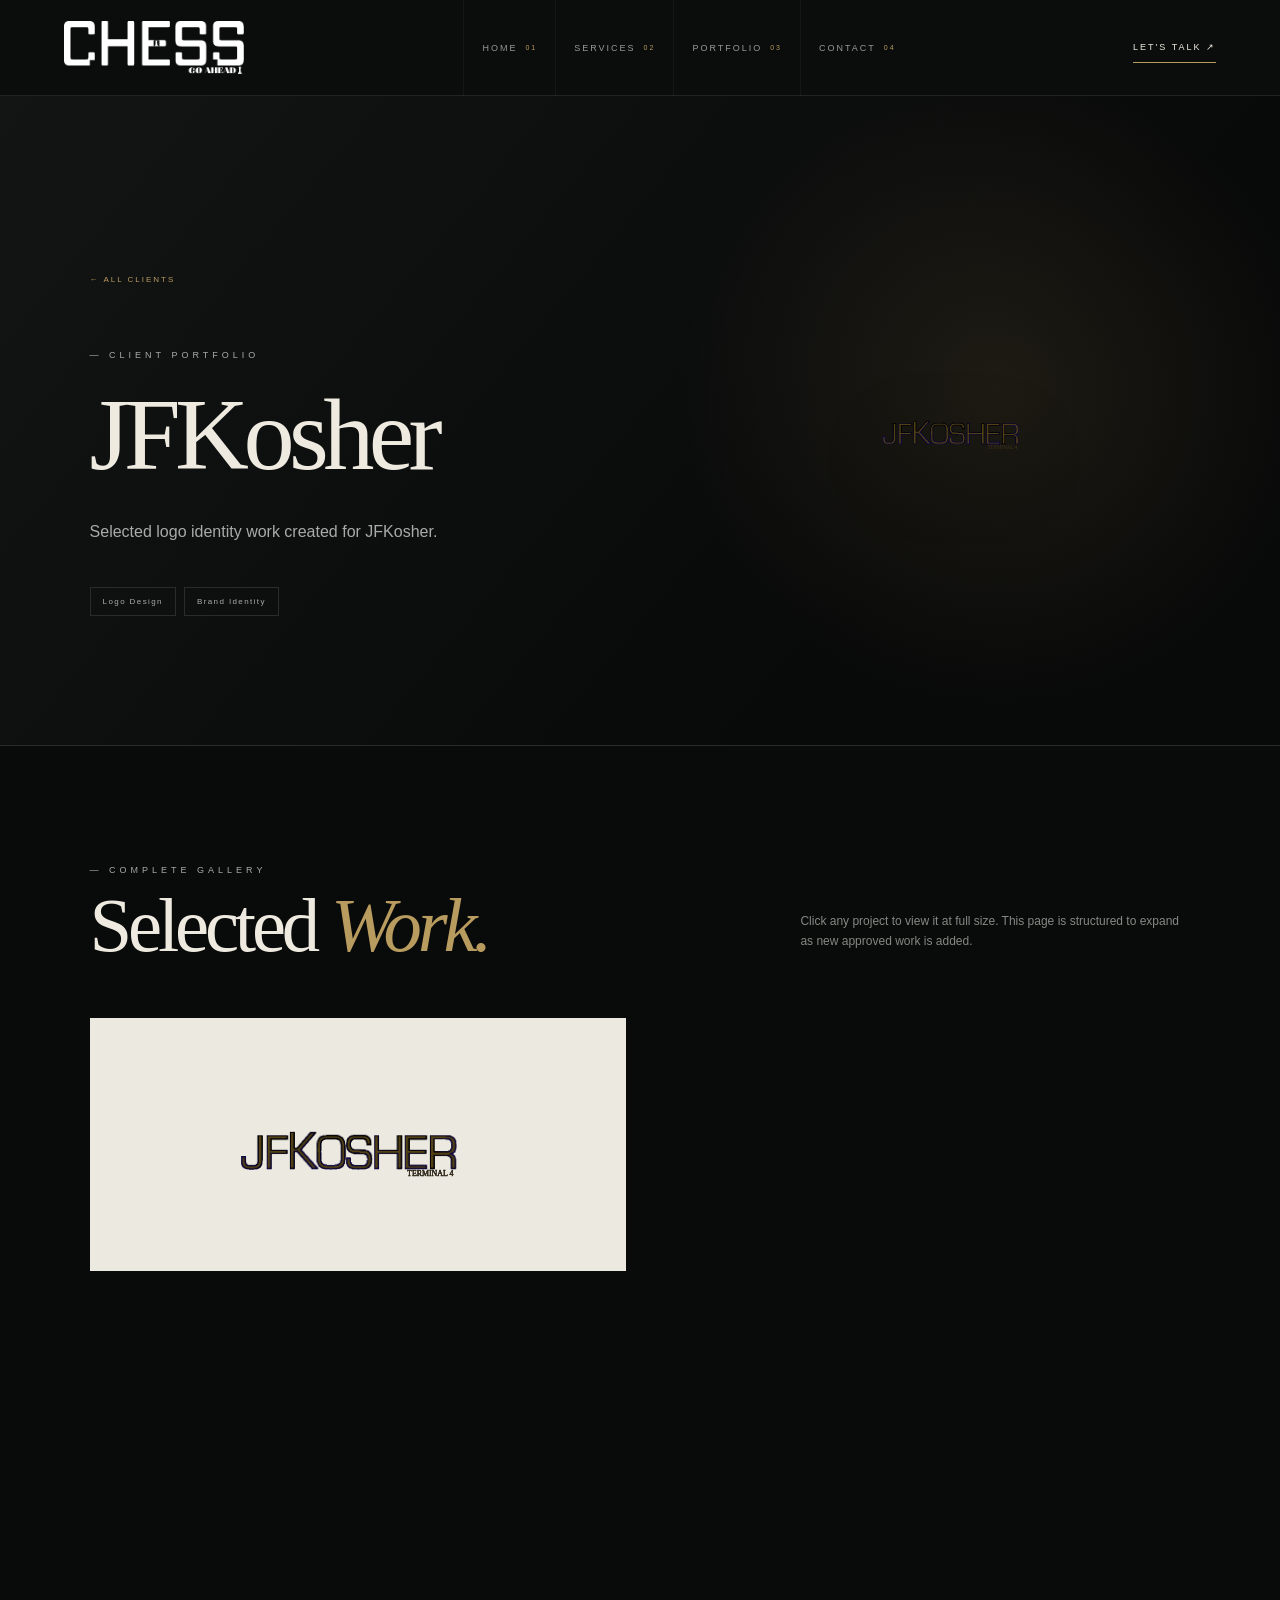
==== jfkosher.html @ d2a544d3 "Create JFKosher portfolio" ====
<!doctype html><html lang="en" dir="ltr"><head><meta charset="utf-8"><meta name="viewport" content="width=device-width,initial-scale=1"><title>JFKosher Portfolio — ChessMedia</title><meta name="description" content="Selected JFKosher design work by ChessMedia."><link rel="canonical" href="https://chessmedia.us/jfkosher.html"><meta property="og:title" content="JFKosher Portfolio — ChessMedia"><meta property="og:description" content="Selected client work by ChessMedia."><meta property="og:type" content="website"><meta property="og:url" content="https://chessmedia.us/jfkosher.html"><link rel="stylesheet" href="styles.css?v=20260721-clients1"><script type="application/ld+json">{"@context":"https://schema.org","@type":"CollectionPage","name":"JFKosher Portfolio","url":"https://chessmedia.us/jfkosher.html","isPartOf":{"@type":"WebSite","name":"ChessMedia","url":"https://chessmedia.us/"}}</script></head><body class="clientPage"><main><header><a class="logo logoImage" href="index.html" aria-label="ChessMedia home"><img src="chess%20logo.png" alt="ChessMedia"></a><nav aria-label="Main navigation"><a href="index.html">Home<small>01</small></a><a href="index.html#services">Services<small>02</small></a><a href="index.html#portfolio">Portfolio<small>03</small></a><a href="index.html#contact">Contact<small>04</small></a></nav><a class="talk" href="index.html#contact">LET'S TALK ↗</a></header><section class="clientHero"><div class="clientIntro"><a class="clientBack" href="index.html#trusted-title">← ALL CLIENTS</a><p class="eyebrow">— CLIENT PORTFOLIO</p><h1>JFKosher</h1><p>Selected logo identity work created for JFKosher.</p><div class="clientTags"><span>Logo Design</span><span>Brand Identity</span></div></div><div class="clientMark"><img src="jfkosher-logo.svg" alt="JFKosher logo"></div></section><section class="clientGallery" id="projects"><div class="clientGalleryHead"><div><p class="eyebrow">— COMPLETE GALLERY</p><h2>Selected <em>Work.</em></h2></div><p>Click any project to view it at full size. This page is structured to expand as new approved work is added.</p></div><div class="mediaGrid"><figure class="mediaCard logoOnly" tabindex="0" role="button" data-lightbox="jfkosher-logo.svg" data-caption="JFKosher — Logo Design"><img src="jfkosher-logo.svg" alt="JFKosher logo"><figcaption><span>Brand Mark</span><span>LOGO DESIGN</span></figcaption></figure></div></section><dialog class="mediaLightbox" aria-label="Project preview"><button class="lightboxClose" type="button" aria-label="Close preview">×</button><img src="" alt=""></dialog><footer><a class="logo logoImage" href="index.html"><img src="chess%20logo.png" alt="ChessMedia"></a><p>© 2026 CHESSMEDIA.</p><a href="index.html#contact">START A PROJECT ↗</a></footer></main><script src="script.js?v=20260721-clients1"></script></body></html>
---- styles.css ----
:root{--bg:#090a0a;--panel:#101212;--line:#2a2c2a;--text:#eeeae0;--muted:#858883;--gold:#b89b5e}*{box-sizing:border-box}html{scroll-behavior:smooth}body{margin:0;background:var(--bg);color:var(--text);font-family:Arial,sans-serif}a{color:inherit;text-decoration:none}header{height:96px;position:absolute;z-index:5;inset:0 0 auto;display:flex;align-items:center;justify-content:space-between;padding:0 5vw;border-bottom:1px solid #ffffff18}.logo{display:flex;align-items:center;gap:12px;font-size:11px;letter-spacing:4px;line-height:1.05}.logo b{font-size:32px;color:var(--gold)}header nav{display:flex;height:100%}header nav a{display:flex;align-items:center;gap:8px;padding:0 18px;text-transform:uppercase;font-size:9px;letter-spacing:2px;color:#999;border-left:1px solid #ffffff0b}header nav small{font-size:7px;color:var(--gold)}.talk{font-size:9px;letter-spacing:2px;border-bottom:1px solid var(--gold);padding:10px 0}.hero{position:relative;min-height:850px;overflow:hidden;padding:185px 7vw 100px;display:flex;align-items:center;background:radial-gradient(circle at 76% 46%,#33332e 0,transparent 31%),linear-gradient(125deg,#121414,#070808 70%)}.heroCopy{position:relative;z-index:2}.eyebrow,.num{font-size:9px;letter-spacing:4px;color:#959791}.eyebrow{color:#aaa}.num{margin-bottom:70px}h1,h2{font-family:Georgia,serif;font-weight:400;letter-spacing:-.055em;margin:24px 0}h1{font-size:clamp(60px,7vw,108px);line-height:.89}h2{font-size:clamp(54px,6vw,88px);line-height:.97}em{color:var(--gold);font-style:italic}.intro{max-width:520px;color:#9a9c97;line-height:1.8;font-size:14px}.buttons{display:flex;gap:14px;margin-top:38px}.buttons a{border:1px solid #ffffff2d;padding:18px 23px;min-width:190px;font-size:9px;letter-spacing:2px}.buttons a:first-child{background:var(--gold);color:#111;border-color:var(--gold)}.piece{position:absolute;right:0;top:90px;width:52%;height:700px;display:grid;place-items:center}.piece:before{content:"";position:absolute;width:520px;height:520px;border-radius:50%;border:1px solid #b89b5e35;box-shadow:0 0 100px #b89b5e14}.piece img{position:relative;max-height:620px;max-width:100%;object-fit:contain}.stats{position:absolute;bottom:0;left:7vw;right:7vw;border-top:1px solid #ffffff20;display:flex}.stats div{display:flex;align-items:center;gap:11px;margin-right:60px;padding:28px 0}.stats b{font-size:24px;font-weight:400}.stats span{font-size:8px;letter-spacing:2px;color:#777}.ticker{padding:18px;overflow:hidden;white-space:nowrap;border-bottom:1px solid var(--line);color:#777;font-size:9px;letter-spacing:5px}.section{padding:125px 7vw;border-bottom:1px solid var(--line)}.split{display:grid;grid-template-columns:1fr 1fr;gap:9vw}.copy{padding-top:70px;color:var(--muted);line-height:1.8}.copy .lead{font-size:18px;color:#d0cbc0}.copy a,.contact>div>a{display:inline-block;margin-top:22px;padding-bottom:8px;border-bottom:1px solid var(--gold);color:var(--gold);font-size:9px;letter-spacing:2px}.values{display:grid;grid-template-columns:repeat(4,1fr);border-top:1px solid var(--line);margin-top:90px}.values article{min-height:210px;padding:35px;border-right:1px solid var(--line)}.values article:first-child{padding-left:0}.values b{font-size:29px;color:var(--gold)}.values h3,.serviceList h3,.works h3{font-weight:400}.values p,.sectionHead>p,.serviceList p,.contact>div>p{color:var(--muted);font-size:13px;line-height:1.7}.leader{display:grid;grid-template-columns:45% 55%;border-bottom:1px solid var(--line)}.portrait{height:760px;overflow:hidden;background:#181917}.portrait img{width:100%;height:100%;object-fit:cover;filter:grayscale(1)}.leader>div:last-child{padding:95px 8vw}.leader blockquote{font-family:Georgia,serif;font-style:italic;color:#b8b3aa;font-size:20px;line-height:1.6;margin:35px 0;padding-left:25px;border-left:1px solid var(--gold)}.leader h3{margin-bottom:5px}.leader>div>p:last-child{font-size:8px;letter-spacing:2px;color:#777}.sectionHead{display:flex;justify-content:space-between;align-items:end}.sectionHead>p{width:330px;margin-bottom:35px}.serviceList{border-top:1px solid var(--line);margin-top:60px}.serviceList article{display:grid;grid-template-columns:60px 1fr 1.3fr 30px;align-items:center;gap:25px;padding:25px 10px;border-bottom:1px solid var(--line);transition:.25s}.serviceList article:hover{background:#151716;padding-left:25px}.serviceList span{font-size:9px;color:var(--gold)}.filters{display:flex;flex-wrap:wrap;gap:6px;margin-bottom:25px}.filters button{background:transparent;color:#888;border:1px solid var(--line);padding:9px 12px;font-size:8px;letter-spacing:1px;cursor:pointer}.filters .active{background:var(--gold);color:#111}.works{display:grid;grid-template-columns:repeat(2,1fr);gap:45px 28px;margin-top:55px}.works article.wide{grid-column:span 2}.works article>div{height:410px;position:relative;overflow:hidden;background:#171817}.works .wide>div{height:550px}.works img{width:100%;height:100%;object-fit:cover;transition:.5s}.works article:hover img{transform:scale(1.03)}.works article div span{position:absolute;right:20px;bottom:20px;background:#ded8ca;color:#111;padding:12px;font-size:8px;opacity:0;transition:.3s}.works article:hover span{opacity:1}.works small{display:block;color:var(--gold);font-size:8px;letter-spacing:2px;margin-top:15px}.works h3{font-size:23px;margin:7px 0}.quote{text-align:center;padding:130px 14vw;border-bottom:1px solid var(--line);background:#0d0e0e}.quote .eyebrow{margin:auto}.quote blockquote{font-family:Georgia,serif;font-style:italic;font-size:clamp(29px,4vw,55px);line-height:1.25;color:#d7d1c5}.quote>p:last-child{font-size:9px;letter-spacing:2px}.quote span{color:#777}.cta{text-align:center;padding:130px 20px;background:linear-gradient(#1a1b19,#0d0e0e);border-bottom:1px solid var(--line)}.cta small{font-size:8px;letter-spacing:4px;color:#888}.cta a{display:inline-block;background:var(--gold);color:#111;padding:20px 28px;font-size:9px;letter-spacing:2px}.contact{display:grid;grid-template-columns:.8fr 1.2fr;gap:9vw;background:linear-gradient(135deg,#0b0c0c,#111311)}.contact>div{position:relative}.contact>div:after{content:"♞";position:absolute;right:2vw;bottom:-55px;color:#b89b5e10;font-size:220px;line-height:1;pointer-events:none}.contactDetails{display:flex;flex-direction:column;align-items:flex-start;margin-top:46px;padding:28px 0;border-top:1px solid var(--line);border-bottom:1px solid var(--line)}.contactDetails small,.formIntro span{color:var(--gold);font-size:8px;letter-spacing:3px}.contactDetails a{display:inline-block;margin-top:15px;padding-bottom:7px;border-bottom:1px solid var(--gold);color:var(--text);font-family:Georgia,serif;font-size:clamp(19px,2vw,27px)}.contactDetails span{margin-top:15px;color:var(--muted);font-size:11px;line-height:1.6}.contact form{display:grid;grid-template-columns:1fr 1fr;align-content:start;gap:28px;padding:42px;background:#141615;border:1px solid #2e302d;box-shadow:0 30px 90px #0007}.formIntro{grid-column:span 2;padding-bottom:27px;border-bottom:1px solid var(--line)}.formIntro p{max-width:520px;margin:12px 0 0;color:var(--muted);font-family:Georgia,serif;font-size:17px;line-height:1.55}.contact label{color:#858883;text-transform:uppercase;font-size:8px;letter-spacing:2px}.contact input,.contact textarea{display:block;width:100%;padding:15px 0;margin-top:8px;background:transparent;color:white;border:0;border-bottom:1px solid #3a3c39;border-radius:0;outline:0;font:inherit}.contact input:focus,.contact textarea:focus{border-color:var(--gold)}.contact textarea{height:120px;resize:vertical}.contact .full,.contact button,.contact .privacy{grid-column:span 2}.contact button{padding:20px;background:var(--gold);color:#111;border:0;text-align:left;font-weight:700;font-size:9px;letter-spacing:2px;cursor:pointer;transition:.2s}.contact button:hover,.contact button:focus-visible{background:#d0b777;transform:translateY(-2px)}.contact .privacy{margin:-11px 0 0;color:#696c67;font-size:10px;line-height:1.5}footer{display:flex;align-items:center;justify-content:space-between;padding:42px 7vw;color:#6d6f6b;font-size:8px;letter-spacing:2px}
@media(max-width:900px){header nav{display:none}.hero{padding-left:5vw}.piece{opacity:.42;width:80%}.split,.leader,.contact{grid-template-columns:1fr}.leader>div:last-child,.section{padding:85px 5vw}.portrait{height:600px}.values{grid-template-columns:1fr 1fr}.sectionHead{display:block}.works article.wide{grid-column:span 1}.works .wide>div,.works article>div{height:400px}}
@media(max-width:600px){header{padding:0 5vw}.hero{min-height:780px;padding-top:145px}h1{font-size:54px}.piece{right:-40%;width:130%}.buttons{flex-direction:column;width:220px}.stats div{margin-right:25px}.stats span{display:none}.values{grid-template-columns:1fr}.works{grid-template-columns:1fr}.serviceList article{grid-template-columns:35px 1fr 25px}.serviceList article p{display:none}.contact form{grid-template-columns:1fr;padding:28px 22px}.formIntro,.contact .full,.contact button,.contact .privacy{grid-column:span 1}.contact>div:after{font-size:150px}footer{align-items:flex-start;flex-direction:column;gap:25px}}

.logo.logoImage{display:flex;align-items:center;line-height:0;letter-spacing:0}.logo.logoImage img{display:block;width:180px;max-width:38vw;height:auto;max-height:58px;object-fit:contain;object-position:left center}footer .logo.logoImage img{width:160px;max-width:60vw}@media(max-width:700px){.logo.logoImage img{width:132px;max-width:45vw}footer .logo.logoImage img{width:145px}}

/* 2026-07-20 services and portrait refresh */
.logo.logoImage img{filter:brightness(0) invert(1)}
.portrait img{filter:grayscale(1) contrast(1.06);transition:filter .65s ease,transform .65s ease;object-position:center center}
.portrait:hover img{filter:grayscale(0) contrast(1);transform:scale(1.018)}
#services{position:relative;overflow:hidden;background:radial-gradient(circle at 82% 18%,rgba(184,155,94,.08),transparent 32%),var(--bg)}
#services .sectionHead>p{color:#c8c5bd;font-size:15px;line-height:1.75}
#services .serviceList{display:grid;grid-template-columns:repeat(2,minmax(0,1fr));gap:1px;margin-top:50px;border:1px solid var(--line);background:var(--line)}
#services .serviceList article{position:relative;display:grid;grid-template-columns:42px 1fr 34px;grid-template-areas:"number title arrow" ". copy arrow";align-content:center;align-items:start;gap:14px 18px;min-height:190px;padding:32px;background:#0e0f0f;border:0;overflow:hidden;transition:background .3s ease,transform .3s ease,box-shadow .3s ease}
#services .serviceList article::before{content:"";position:absolute;inset:0 auto 0 0;width:2px;background:var(--gold);transform:scaleY(0);transform-origin:bottom;transition:transform .3s ease}
#services .serviceList article:hover{padding-left:32px;background:#171816;transform:translateY(-2px);box-shadow:0 16px 35px rgba(0,0,0,.28)}
#services .serviceList article:hover::before{transform:scaleY(1)}
#services .serviceList span{grid-area:number;color:var(--gold);font-size:10px;letter-spacing:2px;padding-top:5px}
#services .serviceList h3{grid-area:title;color:#fff;font-family:Georgia,serif;font-size:25px;line-height:1.15;margin:0}
#services .serviceList p{grid-area:copy;color:#b8b7b2;font-size:14px;line-height:1.65;margin:0;max-width:500px}
#services .serviceList b{grid-area:arrow;align-self:center;justify-self:end;color:var(--gold);font-size:18px;font-weight:400}
@media(max-width:800px){#services .serviceList{grid-template-columns:1fr}#services .serviceList article{min-height:170px;padding:26px 22px;grid-template-columns:34px 1fr 26px;gap:12px 14px}#services .serviceList article:hover{padding-left:22px}.portrait{height:560px}}

/* 2026-07-21 rotating messages inside hero chess image */
.heroChessMessages{position:absolute;inset:0;z-index:3;pointer-events:none;overflow:hidden}
.heroChessSymbol{position:absolute;left:38px;top:44px;color:rgba(184,155,94,.35);font-family:Georgia,serif;font-size:86px;line-height:1;filter:drop-shadow(0 0 22px rgba(184,155,94,.2));transition:opacity .35s ease,transform .5s ease}
.heroChessPanel{position:absolute;left:36px;bottom:55px;width:min(390px,72%);padding:22px 24px 20px;border-left:2px solid var(--gold);background:linear-gradient(90deg,rgba(5,6,6,.92),rgba(5,6,6,.66) 72%,transparent);backdrop-filter:blur(3px)}
.heroChessPanel small{display:block;margin-bottom:10px;color:var(--gold);font-size:8px;letter-spacing:4px}
.heroChessPanel strong{display:block;color:#fff;font-family:Georgia,serif;font-size:clamp(25px,2.5vw,40px);font-weight:400;line-height:.95}
.heroChessPanel strong span,.heroChessPanel strong em{display:block}
.heroChessPanel strong em{margin-top:6px;color:var(--gold);font-weight:400}
.heroChessPanel p{margin:12px 0 0;color:#bbb7ae;font-size:11px;line-height:1.55}
.heroChessDots{display:flex;gap:7px;margin-top:16px}
.heroChessDots i{width:18px;height:1px;background:#555;transition:width .35s ease,background .35s ease}
.heroChessDots i.active{width:34px;background:var(--gold)}
.heroChessMessages.isSwapping .heroChessSymbol{animation:heroPieceSwap .65s cubic-bezier(.2,.8,.2,1)}
.heroChessMessages.isSwapping .heroChessPanel{animation:heroCopySwap .55s ease}
@keyframes heroPieceSwap{0%{opacity:0;transform:translateX(-25px) rotate(-8deg) scale(.82)}100%{opacity:1;transform:translateX(0) rotate(0) scale(1)}}
@keyframes heroCopySwap{0%{opacity:0;transform:translateY(18px)}100%{opacity:1;transform:translateY(0)}}
@media(max-width:900px){.piece{opacity:1}.piece img,.piece:before{opacity:.42}.heroChessSymbol{left:25%;top:70px}.heroChessPanel{left:26%;bottom:95px;width:58%;padding:18px 20px}.heroChessPanel strong{font-size:28px}}
@media(max-width:600px){.heroChessSymbol{left:45%;top:90px;font-size:64px}.heroChessPanel{left:43%;bottom:120px;width:52%;padding:15px 14px}.heroChessPanel strong{font-size:21px}.heroChessPanel p{display:none}.heroChessPanel small{letter-spacing:2px}.heroChessDots{margin-top:12px}.heroChessDots i{width:10px}.heroChessDots i.active{width:20px}}
@media(prefers-reduced-motion:reduce){.heroChessMessages.isSwapping .heroChessSymbol,.heroChessMessages.isSwapping .heroChessPanel{animation:none}}


/* 2026-07-21 square rotating chess animation stage */
.piece{
  right:5vw;
  top:145px;
  width:min(520px,42vw);
  height:auto;
  aspect-ratio:1;
  display:block;
}
.piece:before{display:none}
.piece .heroChessMessages{
  position:relative;
  inset:auto;
  width:100%;
  height:100%;
  aspect-ratio:1;
  overflow:hidden;
  border:1px solid rgba(184,155,94,.38);
  background:
    radial-gradient(circle at 50% 34%,rgba(184,155,94,.18),transparent 31%),
    linear-gradient(145deg,#171818 0%,#0b0c0c 58%,#050606 100%);
  box-shadow:0 35px 90px rgba(0,0,0,.5),inset 0 0 0 1px rgba(255,255,255,.025);
}
.piece .heroChessMessages:before{
  content:"";
  position:absolute;
  inset:18px;
  border:1px solid rgba(184,155,94,.16);
  background:
    linear-gradient(rgba(184,155,94,.045) 1px,transparent 1px),
    linear-gradient(90deg,rgba(184,155,94,.045) 1px,transparent 1px);
  background-size:48px 48px;
  pointer-events:none;
}
.piece .heroChessMessages:after{
  content:"";
  position:absolute;
  width:70%;
  height:70%;
  left:15%;
  top:4%;
  border:1px solid rgba(184,155,94,.13);
  border-radius:50%;
  box-shadow:0 0 90px rgba(184,155,94,.08);
  pointer-events:none;
}
.piece .heroChessSymbol{
  left:50%;
  top:39%;
  z-index:1;
  transform:translate(-50%,-50%);
  font-size:clamp(170px,17vw,245px);
  line-height:1;
  color:rgba(196,164,96,.38);
  text-shadow:0 0 48px rgba(184,155,94,.16);
}
.piece .heroChessPanel{
  left:28px;
  right:28px;
  bottom:28px;
  z-index:2;
  width:auto;
  padding:22px 24px 20px;
  border:1px solid rgba(184,155,94,.28);
  background:linear-gradient(135deg,rgba(18,19,19,.96),rgba(7,8,8,.92));
  box-shadow:0 18px 40px rgba(0,0,0,.34);
  backdrop-filter:blur(8px);
}
.piece .heroChessPanel strong{font-size:clamp(30px,3vw,44px)}
.piece .heroChessPanel p{max-width:32ch}
@keyframes heroPieceSwap{
  0%{opacity:0;transform:translate(-62%,-50%) rotate(-9deg) scale(.78)}
  100%{opacity:1;transform:translate(-50%,-50%) rotate(0) scale(1)}
}
@media(max-width:900px){
  .piece{right:2vw;top:180px;width:46vw;opacity:1}
  .piece .heroChessPanel{left:20px;right:20px;bottom:20px;width:auto;padding:17px 18px}
  .piece .heroChessSymbol{left:50%;top:38%;font-size:clamp(130px,20vw,190px)}
  .piece .heroChessPanel strong{font-size:clamp(24px,4vw,34px)}
}
@media(max-width:600px){
  .piece{right:-22vw;top:190px;width:72vw;opacity:.78}
  .piece .heroChessMessages{opacity:1}
  .piece .heroChessMessages:before{inset:10px;background-size:34px 34px}
  .piece .heroChessSymbol{left:50%;top:37%;font-size:34vw}
  .piece .heroChessPanel{left:14px;right:14px;bottom:14px;width:auto;padding:13px 14px}
  .piece .heroChessPanel strong{font-size:20px}
  .piece .heroChessPanel p{display:none}
  .piece .heroChessPanel small{letter-spacing:2px}
  .piece .heroChessDots{margin-top:10px}
}


/* 2026-07-21 portrait chess animation card */
.piece{
  right:6vw;
  top:120px;
  width:min(430px,35vw);
  height:min(650px,68vh);
  aspect-ratio:2/3;
}
.piece .heroChessMessages{
  width:100%;
  height:100%;
  aspect-ratio:auto;
}
.piece .heroChessSymbol{
  top:35%;
  font-size:clamp(185px,18vw,270px);
}
.piece .heroChessPanel{
  left:26px;
  right:26px;
  bottom:26px;
}
@media(max-width:900px){
  .piece{right:2vw;top:155px;width:40vw;height:60vw;max-height:600px;aspect-ratio:2/3}
  .piece .heroChessSymbol{top:34%;font-size:clamp(145px,21vw,210px)}
}
@media(max-width:600px){
  .piece{right:-14vw;top:180px;width:58vw;height:88vw;max-height:none;aspect-ratio:2/3}
  .piece .heroChessSymbol{top:34%;font-size:36vw}
}


/* 2026-07-21 fixed portrait ratio */
.piece{height:auto;max-height:none;aspect-ratio:2/3}
@media(max-width:900px){.piece{height:auto;max-height:none;aspect-ratio:2/3}}
@media(max-width:600px){.piece{height:auto;max-height:none;aspect-ratio:2/3}}


/* 2026-07-21 hero headline typewriter */
.heroCopy h1 .typeLine{white-space:nowrap}
.heroCopy h1 .typeCursor{
  display:inline-block;
  width:3px;
  height:.78em;
  margin-left:10px;
  vertical-align:-.04em;
  background:var(--gold);
  box-shadow:0 0 14px rgba(184,155,94,.5);
  animation:typeCursorBlink .75s steps(1,end) infinite;
}
.heroCopy h1.typingComplete .typeCursor{animation-duration:1s}
@keyframes typeCursorBlink{0%,48%{opacity:1}49%,100%{opacity:0}}
@media(max-width:600px){.heroCopy h1 .typeCursor{width:2px;margin-left:5px}}
@media(prefers-reduced-motion:reduce){.heroCopy h1 .typeCursor{display:none}}


/* 2026-07-21 verified client showcase */
.featuredShowcase{position:absolute;z-index:2;right:6vw;top:125px;width:min(430px,34vw);height:645px;overflow:hidden}
.featuredSlide{position:absolute;inset:0;display:block;opacity:0;transform:translate3d(30px,18px,0) scale(.985);pointer-events:none;transition:opacity .85s cubic-bezier(.22,.61,.36,1),transform 1.05s cubic-bezier(.22,.61,.36,1)}
.featuredSlide.active{opacity:1;transform:translate3d(0,0,0) scale(1);pointer-events:auto}
.featuredSlide img{display:block;width:100%;height:100%;object-fit:cover;object-position:center;filter:saturate(.82) contrast(1.04);transition:transform 7s cubic-bezier(.2,.6,.2,1),filter .45s ease}
.featuredSlide.active img{transform:scale(1.035)}
.featuredSlide:hover img{filter:saturate(1) contrast(1.02)}
.featuredShade{position:absolute;inset:0;background:linear-gradient(180deg,transparent 35%,rgba(4,5,5,.25) 57%,rgba(4,5,5,.94) 100%)}
.featuredMeta{position:absolute;left:0;right:0;bottom:0;padding:44px 36px 38px;color:#fff}
.featuredMeta small{display:block;color:#d1b776;font-size:8px;letter-spacing:3px}
.featuredMeta strong{display:block;margin:12px 0 5px;font-family:Georgia,serif;font-size:37px;font-weight:400;line-height:1}
.featuredMeta em{display:block;color:#c9c6be;font-family:Arial,sans-serif;font-size:10px;font-style:normal;letter-spacing:1.5px}
.featuredMeta b{display:inline-block;margin-top:22px;padding-bottom:7px;border-bottom:1px solid var(--gold);font-size:8px;font-weight:400;letter-spacing:2px}
.featuredProgress{position:absolute;z-index:4;right:24px;top:28px;display:flex;gap:7px}
.featuredProgress i{display:block;width:22px;height:2px;background:rgba(255,255,255,.34);transition:width .45s ease,background .45s ease}
.featuredProgress i.active{width:42px;background:var(--gold)}
.trustedClients{display:grid;grid-template-columns:.8fr 1.7fr;gap:7vw;padding:82px 7vw 88px;border-bottom:1px solid var(--line);background:#0c0d0d}
.trustedHead h2{margin:18px 0 14px;font-size:clamp(38px,4.4vw,64px)}
.trustedHead>p:last-child{max-width:360px;color:var(--muted);font-size:12px;line-height:1.7}
.clientLogoGrid{display:grid;grid-template-columns:repeat(2,minmax(0,1fr));gap:14px}
.clientLogo{position:relative;display:flex;align-items:center;justify-content:center;min-height:145px;padding:24px;background:#ece9e0;color:#171817;overflow:hidden;box-shadow:0 10px 30px transparent;transition:transform .45s cubic-bezier(.2,.8,.2,1),box-shadow .45s ease,background .45s ease}
.clientLogo img{display:block;max-width:88%;max-height:78px;object-fit:contain;filter:grayscale(1);opacity:.56;transition:filter .45s ease,opacity .45s ease,transform .45s cubic-bezier(.2,.8,.2,1)}
.clientLogo span{position:absolute;left:16px;bottom:12px;font-size:7px;letter-spacing:1.4px;opacity:.55}
.clientLogo.isActive,.clientLogo:hover,.clientLogo:focus-visible{z-index:1;background:#f8f5ec;transform:translateY(-5px);box-shadow:0 22px 55px rgba(0,0,0,.38),0 0 34px rgba(184,155,94,.12)}
.clientLogo.isActive img,.clientLogo:hover img,.clientLogo:focus-visible img{filter:none;opacity:1;transform:scale(1.045)}
.works article>a{display:block}
.works article>a>div{height:510px;position:relative;overflow:hidden;background:#171817}
.works article>a>div img{width:100%;height:100%;object-fit:cover;transition:.55s ease}
.works article:hover>a>div img{transform:scale(1.025)}
.works article>a>div span{position:absolute;right:20px;bottom:20px;background:#ded8ca;color:#111;padding:12px;font-size:8px;opacity:0;transition:.3s}
.works article:hover>a>div span{opacity:1}

/* Dedicated client portfolio pages */
.clientPage{background:#090a0a}
.clientPage main{animation:clientPageIn .8s cubic-bezier(.2,.8,.2,1) both}
@keyframes clientPageIn{from{opacity:0;transform:translateY(14px)}to{opacity:1;transform:none}}
.clientPage header{position:relative;background:#0b0c0c}
.clientHero{display:grid;grid-template-columns:1.15fr .85fr;min-height:650px;padding:120px 7vw 70px;border-bottom:1px solid var(--line);background:radial-gradient(circle at 78% 45%,rgba(184,155,94,.12),transparent 30%),linear-gradient(130deg,#131515,#080909 70%)}
.clientIntro{display:flex;flex-direction:column;justify-content:center;align-items:flex-start}
.clientBack{margin-bottom:55px;color:var(--gold);font-size:8px;letter-spacing:2px}
.clientIntro h1{max-width:800px;margin:16px 0 22px;font-size:clamp(58px,8vw,120px)}
.clientIntro>p{max-width:610px;color:#aaa;line-height:1.75}
.clientTags{display:flex;flex-wrap:wrap;gap:8px;margin-top:25px}
.clientTags span{padding:9px 12px;border:1px solid var(--line);color:#aaa;font-size:8px;letter-spacing:1.4px}
.clientMark{display:flex;align-items:center;justify-content:center;padding:7vw}
.clientMark img{display:block;max-width:100%;max-height:260px;object-fit:contain;filter:drop-shadow(0 24px 38px rgba(0,0,0,.35))}
.clientGallery{padding:110px 7vw 130px}
.clientGalleryHead{display:flex;align-items:end;justify-content:space-between;gap:40px;margin-bottom:55px}
.clientGalleryHead h2{margin:14px 0 0;font-size:clamp(44px,6vw,82px)}
.clientGalleryHead>p{max-width:390px;color:var(--muted);font-size:12px;line-height:1.7}
.mediaGrid{columns:2 360px;column-gap:28px}
.mediaCard{display:block;width:100%;margin:0 0 28px;padding:0;background:#111313;break-inside:avoid;cursor:zoom-in}
.mediaCard img{display:block;width:100%;height:auto;transition:transform .6s cubic-bezier(.2,.8,.2,1),filter .5s ease}
.mediaCard:hover img{transform:scale(1.012);filter:brightness(1.04)}
.mediaCard figcaption{display:flex;justify-content:space-between;gap:18px;padding:18px 20px;color:#c9c6be;font-size:10px}
.mediaCard figcaption span:last-child{color:var(--gold);font-size:8px;letter-spacing:1.5px}
.mediaCard.logoOnly{padding:70px 40px;background:#ece9e0}
.mediaCard.logoOnly img{max-height:320px;object-fit:contain}
.emptyGallery{padding:45px 0;color:var(--muted);border-top:1px solid var(--line);border-bottom:1px solid var(--line)}
.mediaLightbox{width:min(94vw,1200px);max-width:none;padding:0;border:0;background:#080909;color:#fff;box-shadow:0 40px 120px rgba(0,0,0,.7)}
.mediaLightbox::backdrop{background:rgba(0,0,0,.86);backdrop-filter:blur(8px)}
.mediaLightbox img{display:block;max-width:100%;max-height:86vh;margin:auto;object-fit:contain}
.lightboxClose{position:fixed;right:24px;top:20px;z-index:2;width:44px;height:44px;border:0;border-radius:50%;background:#fff;color:#111;font-size:22px;cursor:pointer}
.mediaLightbox[open]{animation:lightboxIn .35s ease both}
@keyframes lightboxIn{from{opacity:0;transform:translateY(14px) scale(.985)}to{opacity:1;transform:none}}
@media(max-width:900px){
  .featuredShowcase{right:3vw;width:42vw;height:63vw;max-height:620px}
  .featuredMeta{padding:30px 24px}.featuredMeta strong{font-size:30px}
  .trustedClients{grid-template-columns:1fr;gap:42px}
  .clientHero{grid-template-columns:1fr;min-height:auto}.clientMark{min-height:300px;padding:50px 12vw}
}
@media(max-width:600px){
  .hero{display:block;min-height:auto;padding-bottom:130px}
  .featuredShowcase{position:relative;right:auto;top:auto;width:100%;height:135vw;max-height:620px;margin-top:48px}
  .featuredMeta{padding:30px 24px}.featuredMeta strong{font-size:29px}
  .trustedClients{padding:70px 5vw}.clientLogoGrid{grid-template-columns:1fr 1fr;gap:8px}.clientLogo{min-height:115px;padding:17px}.clientLogo img{max-height:62px}
  .clientHero{padding:125px 5vw 55px}.clientBack{margin-bottom:38px}.clientMark{min-height:240px;padding:35px 8vw}
  .clientGallery{padding:80px 5vw}.clientGalleryHead{display:block}.mediaGrid{columns:1}.mediaCard{margin-bottom:18px}
}
@media(prefers-reduced-motion:reduce){.featuredSlide,.featuredSlide img,.clientLogo,.clientLogo img,.clientPage main{transition:none!important;animation:none!important}}
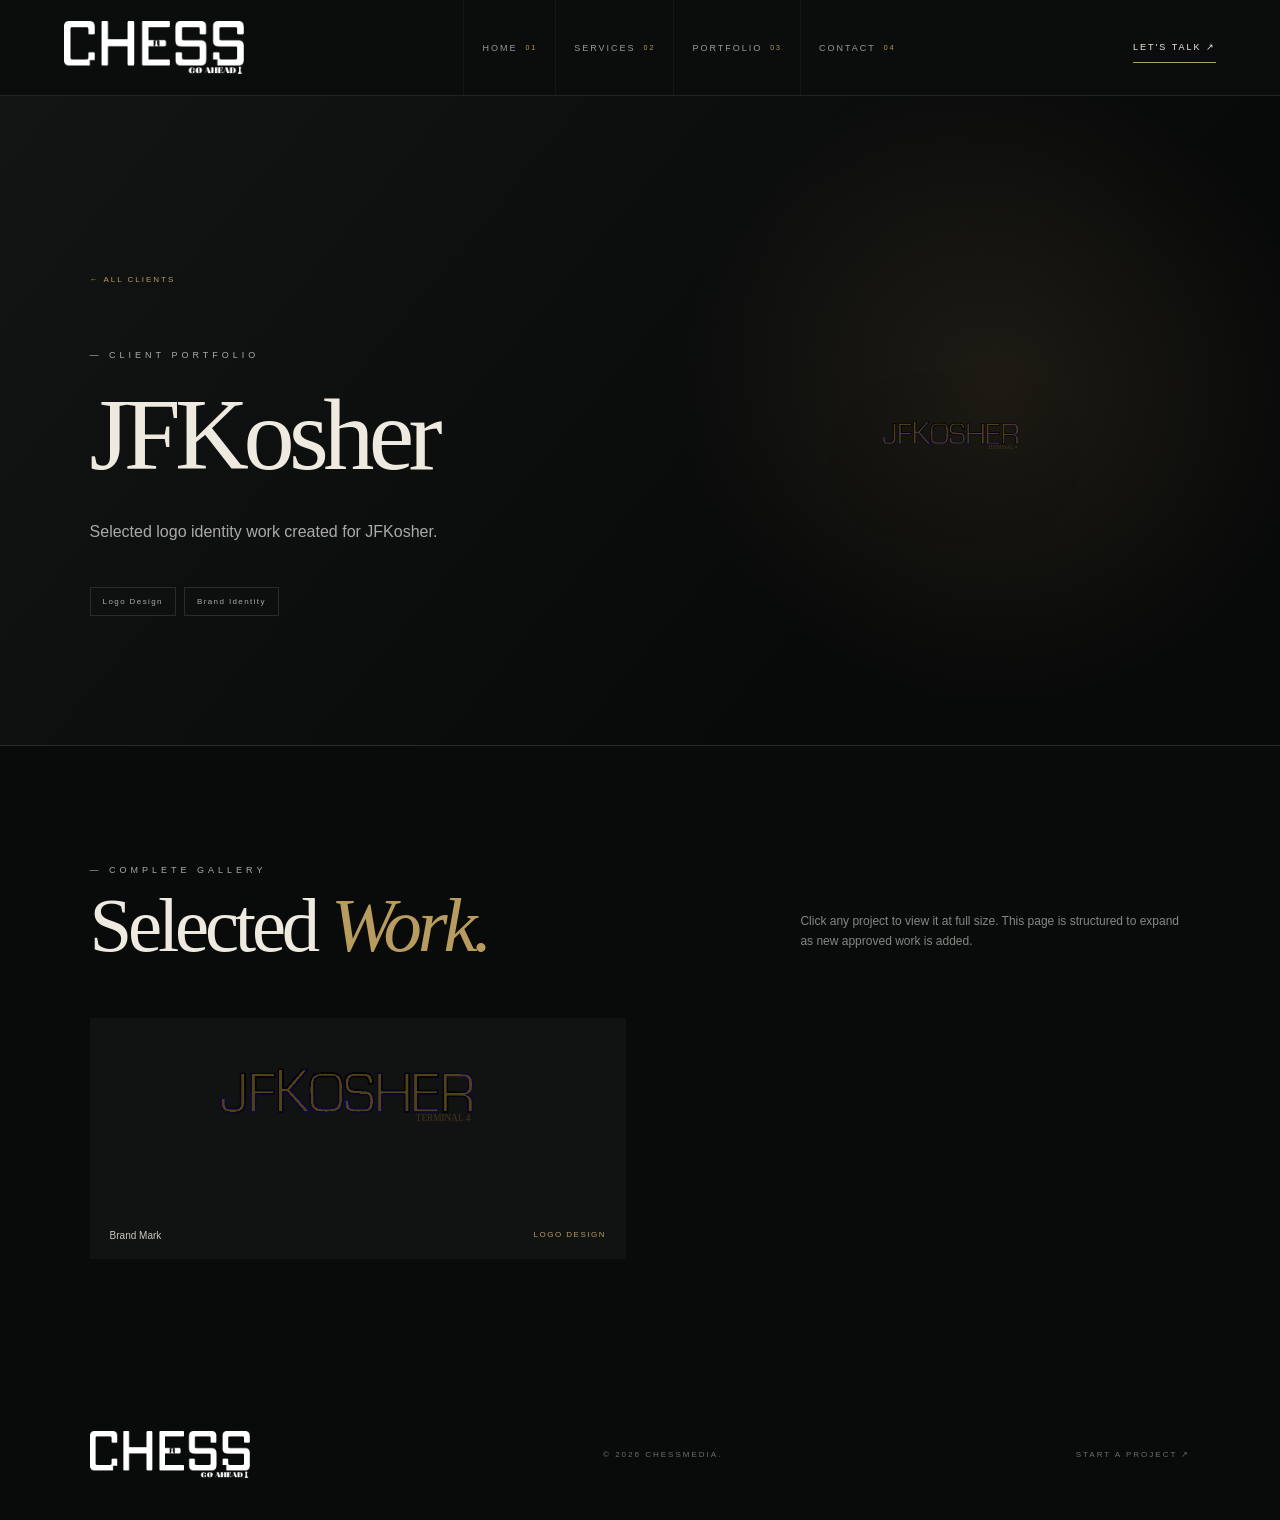
==== commit 8e0bd1eb: "Connect jfkosher gallery to work manager" ====
--- a/jfkosher.html
+++ b/jfkosher.html
@@ -1 +1 @@
-<!doctype html><html lang="en" dir="ltr"><head><meta charset="utf-8"><meta name="viewport" content="width=device-width,initial-scale=1"><title>JFKosher Portfolio — ChessMedia</title><meta name="description" content="Selected JFKosher design work by ChessMedia."><link rel="canonical" href="https://chessmedia.us/jfkosher.html"><meta property="og:title" content="JFKosher Portfolio — ChessMedia"><meta property="og:description" content="Selected client work by ChessMedia."><meta property="og:type" content="website"><meta property="og:url" content="https://chessmedia.us/jfkosher.html"><link rel="stylesheet" href="styles.css?v=20260721-clients1"><script type="application/ld+json">{"@context":"https://schema.org","@type":"CollectionPage","name":"JFKosher Portfolio","url":"https://chessmedia.us/jfkosher.html","isPartOf":{"@type":"WebSite","name":"ChessMedia","url":"https://chessmedia.us/"}}</script></head><body class="clientPage"><main><header><a class="logo logoImage" href="index.html" aria-label="ChessMedia home"><img src="chess%20logo.png" alt="ChessMedia"></a><nav aria-label="Main navigation"><a href="index.html">Home<small>01</small></a><a href="index.html#services">Services<small>02</small></a><a href="index.html#portfolio">Portfolio<small>03</small></a><a href="index.html#contact">Contact<small>04</small></a></nav><a class="talk" href="index.html#contact">LET'S TALK ↗</a></header><section class="clientHero"><div class="clientIntro"><a class="clientBack" href="index.html#trusted-title">← ALL CLIENTS</a><p class="eyebrow">— CLIENT PORTFOLIO</p><h1>JFKosher</h1><p>Selected logo identity work created for JFKosher.</p><div class="clientTags"><span>Logo Design</span><span>Brand Identity</span></div></div><div class="clientMark"><img src="jfkosher-logo.svg" alt="JFKosher logo"></div></section><section class="clientGallery" id="projects"><div class="clientGalleryHead"><div><p class="eyebrow">— COMPLETE GALLERY</p><h2>Selected <em>Work.</em></h2></div><p>Click any project to view it at full size. This page is structured to expand as new approved work is added.</p></div><div class="mediaGrid"><figure class="mediaCard logoOnly" tabindex="0" role="button" data-lightbox="jfkosher-logo.svg" data-caption="JFKosher — Logo Design"><img src="jfkosher-logo.svg" alt="JFKosher logo"><figcaption><span>Brand Mark</span><span>LOGO DESIGN</span></figcaption></figure></div></section><dialog class="mediaLightbox" aria-label="Project preview"><button class="lightboxClose" type="button" aria-label="Close preview">×</button><img src="" alt=""></dialog><footer><a class="logo logoImage" href="index.html"><img src="chess%20logo.png" alt="ChessMedia"></a><p>© 2026 CHESSMEDIA.</p><a href="index.html#contact">START A PROJECT ↗</a></footer></main><script src="script.js?v=20260721-clients1"></script></body></html>
+<!doctype html><html lang="en" dir="ltr"><head><meta charset="utf-8"><meta name="viewport" content="width=device-width,initial-scale=1"><title>JFKosher Portfolio — ChessMedia</title><meta name="description" content="Selected JFKosher design work by ChessMedia."><link rel="canonical" href="https://chessmedia.us/jfkosher.html"><meta property="og:title" content="JFKosher Portfolio — ChessMedia"><meta property="og:description" content="Selected client work by ChessMedia."><meta property="og:type" content="website"><meta property="og:url" content="https://chessmedia.us/jfkosher.html"><link rel="stylesheet" href="styles.css?v=20260721-manager1"><script type="application/ld+json">{"@context":"https://schema.org","@type":"CollectionPage","name":"JFKosher Portfolio","url":"https://chessmedia.us/jfkosher.html","isPartOf":{"@type":"WebSite","name":"ChessMedia","url":"https://chessmedia.us/"}}</script></head><body class="clientPage" data-client="jfkosher"><main><header><a class="logo logoImage" href="index.html" aria-label="ChessMedia home"><img src="chess%20logo.png" alt="ChessMedia"></a><nav aria-label="Main navigation"><a href="index.html">Home<small>01</small></a><a href="index.html#services">Services<small>02</small></a><a href="index.html#portfolio">Portfolio<small>03</small></a><a href="index.html#contact">Contact<small>04</small></a></nav><a class="talk" href="index.html#contact">LET'S TALK ↗</a></header><section class="clientHero"><div class="clientIntro"><a class="clientBack" href="index.html#trusted-title">← ALL CLIENTS</a><p class="eyebrow">— CLIENT PORTFOLIO</p><h1>JFKosher</h1><p>Selected logo identity work created for JFKosher.</p><div class="clientTags"><span>Logo Design</span><span>Brand Identity</span></div></div><div class="clientMark"><img src="jfkosher-logo.svg" alt="JFKosher logo"></div></section><section class="clientGallery" id="projects"><div class="clientGalleryHead"><div><p class="eyebrow">— COMPLETE GALLERY</p><h2>Selected <em>Work.</em></h2></div><p>Click any project to view it at full size. This page is structured to expand as new approved work is added.</p></div><div class="mediaGrid" data-client-gallery><figure class="mediaCard logoOnly" tabindex="0" role="button" data-lightbox="jfkosher-logo.svg" data-caption="JFKosher — Logo Design"><img src="jfkosher-logo.svg" alt="JFKosher logo"><figcaption><span>Brand Mark</span><span>LOGO DESIGN</span></figcaption></figure></div></section><dialog class="mediaLightbox" aria-label="Project preview"><button class="lightboxClose" type="button" aria-label="Close preview">×</button><img src="" alt=""><video controls playsinline></video></dialog><footer><a class="logo logoImage" href="index.html"><img src="chess%20logo.png" alt="ChessMedia"></a><p>© 2026 CHESSMEDIA.</p><a href="index.html#contact">START A PROJECT ↗</a></footer></main><script src="script.js?v=20260721-manager1"></script></body></html>
--- a/styles.css
+++ b/styles.css
@@ -271,3 +271,11 @@
   .clientGallery{padding:80px 5vw}.clientGalleryHead{display:block}.mediaGrid{columns:1}.mediaCard{margin-bottom:18px}
 }
 @media(prefers-reduced-motion:reduce){.featuredSlide,.featuredSlide img,.clientLogo,.clientLogo img,.clientPage main{transition:none!important;animation:none!important}}
+
+/* 2026-07-21 dynamic portfolio media */
+.mediaCard video{display:block;width:100%;height:auto;max-height:760px;background:#050606;object-fit:contain}
+.mediaLightbox video{display:none;max-width:100%;max-height:86vh;margin:auto;background:#000}
+.mediaLightbox.isVideo img{display:none}
+.mediaLightbox.isVideo video{display:block}
+.mediaLightbox:not(.isVideo) img{display:block}
+.mediaLightbox:not(.isVideo) video{display:none}
